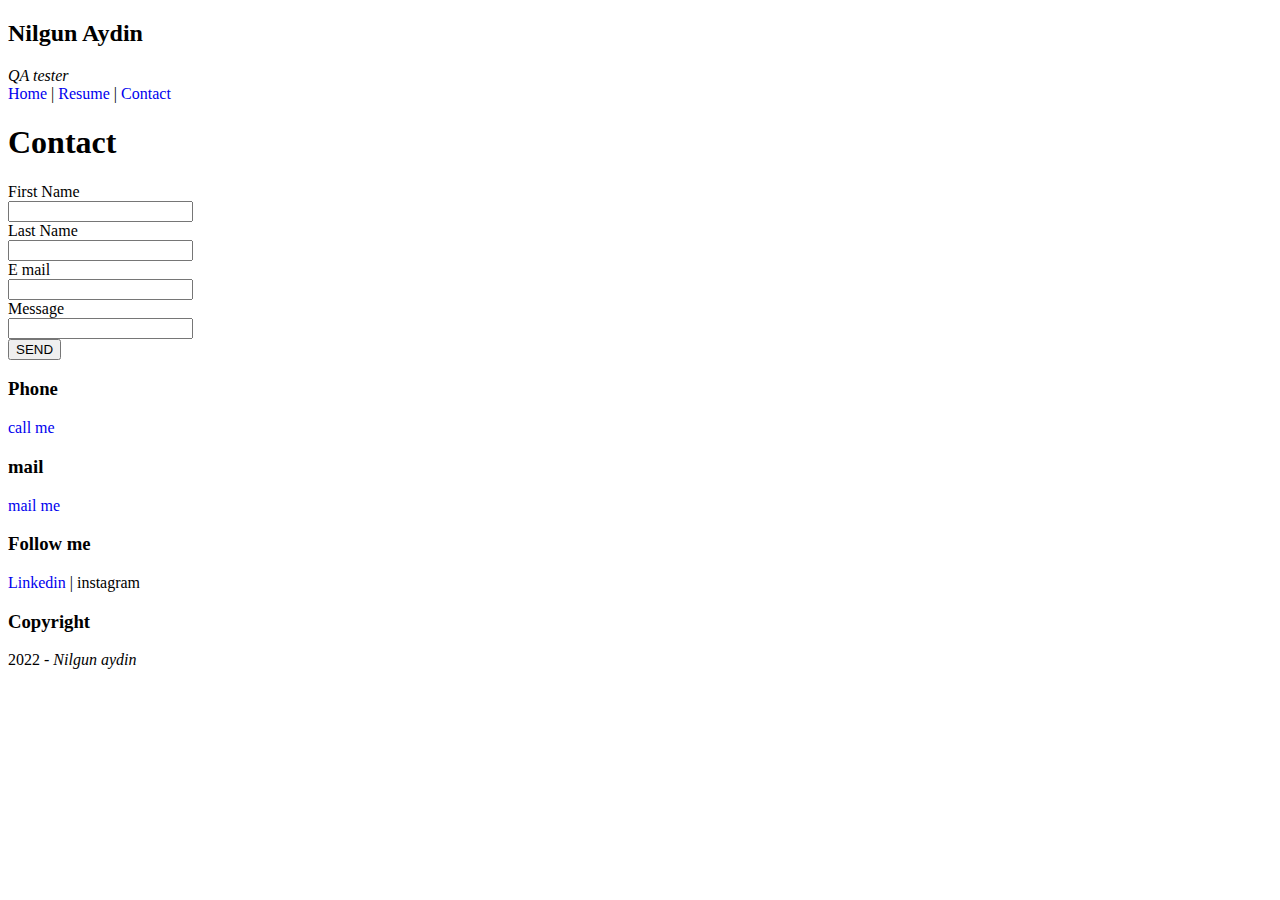
==== contact.html @ 25bb92e1 "commit it" ====
<!DOCTYPE html>
<html lang="en">
  <head>
    <meta charset="UTF-8" />
    <meta http-equiv="X-UA-Compatible" content="IE=edge" />
    <meta name="viewport" content="width=device-width, initial-scale=1.0" />
    <title>Nilgun Aydin</title>  
    <link rel="stylesheet" href="css/style.css">
  </head>
  <body>
    <div class="header">
      <div class="title">
        <h2>Nilgun Aydin</h2>
        <i>QA tester</i>
      </div>
      <div class="menu">
        <a href="index.html">Home</a> | <a href="resume.html">Resume</a> | <a href="contact.html">Contact</a></div>
    </div>
    <div class="content">
      <h1>Contact</h1>

      <div class="section">
        <div class="card">
          <div class="left">
            <form action="">
              <div class="form-row">
                <div>
                  <label for="firstName">First Name</label>
                </div>
                <input type="text" name="firstName" id="firstName" />
              </div>
             
                <div class="form-row">
                <label for="lastName">Last Name</label>
              </div>
              <input type="text" name="lastName" id="lastName" />
              <div class="form-row">
                <div>
                  <label for="email">E mail</label>
                </div>
                <input type="text" name="email" id="email" />
              </div>
              <div class="form-row">
                <div>
                  <label for="message">Message</label>
                </div>
                <input type="text" name="message" id="message" />
              </div>
                <button type="submit">SEND</button>
            </form>
          </div>
        </div>
      </div>
    </div>
<div class="footer">
  <div class="footer">
    <div>

    <h3>Phone</h3>
    <p><a href="tel:+15555555"> call me </a> </p>
</div>
<div>
<h3>mail</h3>
<p><a href="mailto: nilgun@aydin.com">mail me</a>  </p>
</div>
<div>
<h3>Follow me</h3>
<p><a href="https://www.linkedin.com/in/nilgnaydin/"> Linkedin</a> | instagram </p>
</div>
<div>
    <h3>Copyright</h3>
    <p>2022 - <i>Nilgun aydin</i></p>
</div>
    </div>
  </body>
</html>
---- css/style.css ----
.kirmizi{
    color:red;
    text-align: right;
    background-color: aquamarine;
}
a{
    text-decoration: none;
    font-weight: 400;
}
.kutu{
    width:70%;
    height: 50px;
    background-color: blueviolet;
    border:10px solid rgb(84, 4, 116);
    border-radius: 20px;
    box-shadow: 5px 5px 10px red;
}
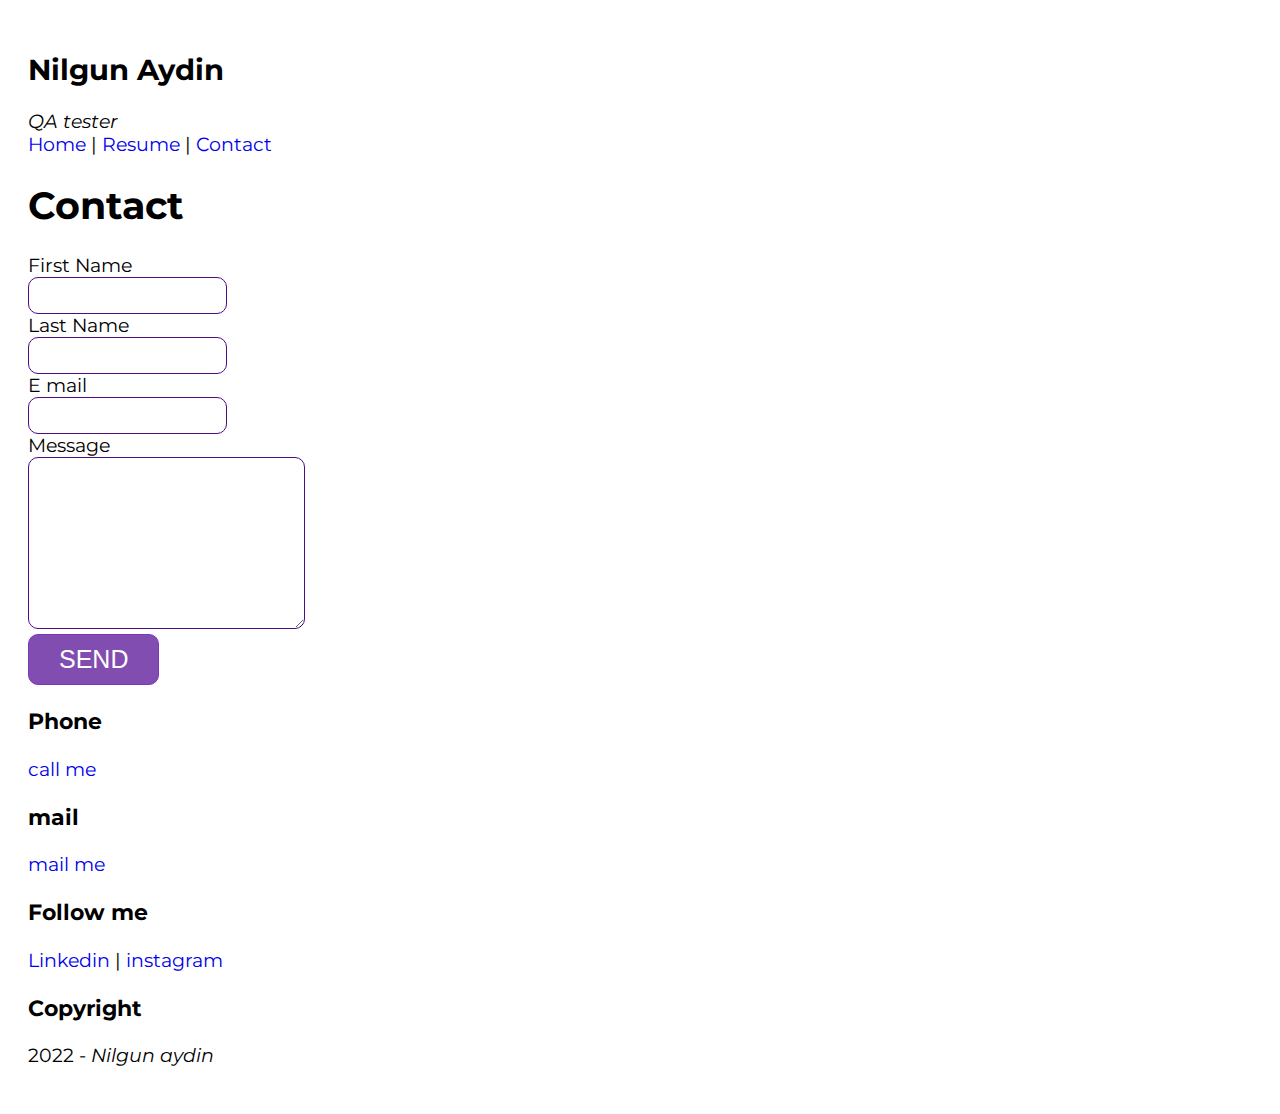
==== commit a6886ca8: "last for today" ====
--- a/contact.html
+++ b/contact.html
@@ -44,7 +44,7 @@
                 <div>
                   <label for="message">Message</label>
                 </div>
-                <input type="text" name="message" id="message" />
+                <textarea name="message" id="message"  cols="30" rows="10"></textarea>
               </div>
                 <button type="submit">SEND</button>
             </form>
@@ -65,7 +65,7 @@
 </div>
 <div>
 <h3>Follow me</h3>
-<p><a href="https://www.linkedin.com/in/nilgnaydin/"> Linkedin</a> | instagram </p>
+<p><a href="https://www.linkedin.com/in/nilgnaydin/" target="_blank"> Linkedin</a> | <a href="https://www.instagram.com/bakimli1blog/" target="_blank" rel="noopener noreferrer"> instagram </a></p>
 </div>
 <div>
     <h3>Copyright</h3>
--- a/css/style.css
+++ b/css/style.css
@@ -1,17 +1,30 @@
-.kirmizi{
-    color:red;
-    text-align: right;
-    background-color: aquamarine;
+@import url('https://fonts.googleapis.com/css2?family=Montserrat:wght@100;200;300;400;500;600;700;800;900&display=swap');
+
+*{ 
+box-sizing: border-box;
+}
+body{
+    font-family: 'Montserrat', sans-serif;
+    padding: 20px;
+    font-size: 19px;
 }
 a{
-    text-decoration: none;
-    font-weight: 400;
+text-decoration: none;
+font-weight: 400;
 }
-.kutu{
-    width:70%;
-    height: 50px;
-    background-color: blueviolet;
-    border:10px solid rgb(84, 4, 116);
-    border-radius: 20px;
-    box-shadow: 5px 5px 10px red;
+
+input, textarea{
+    border: 1px solid rgb(75, 12, 133);
+    border-radius: 10px;
+    padding: 10px;
+}
+
+button{
+    border: 1px solid rgb(125, 54, 190);
+    border-radius: 10px;
+    padding: 10px 30px;
+    background-color: rgb(129, 77, 177);
+    color: white;
+    font-size: 25px;
+    
 }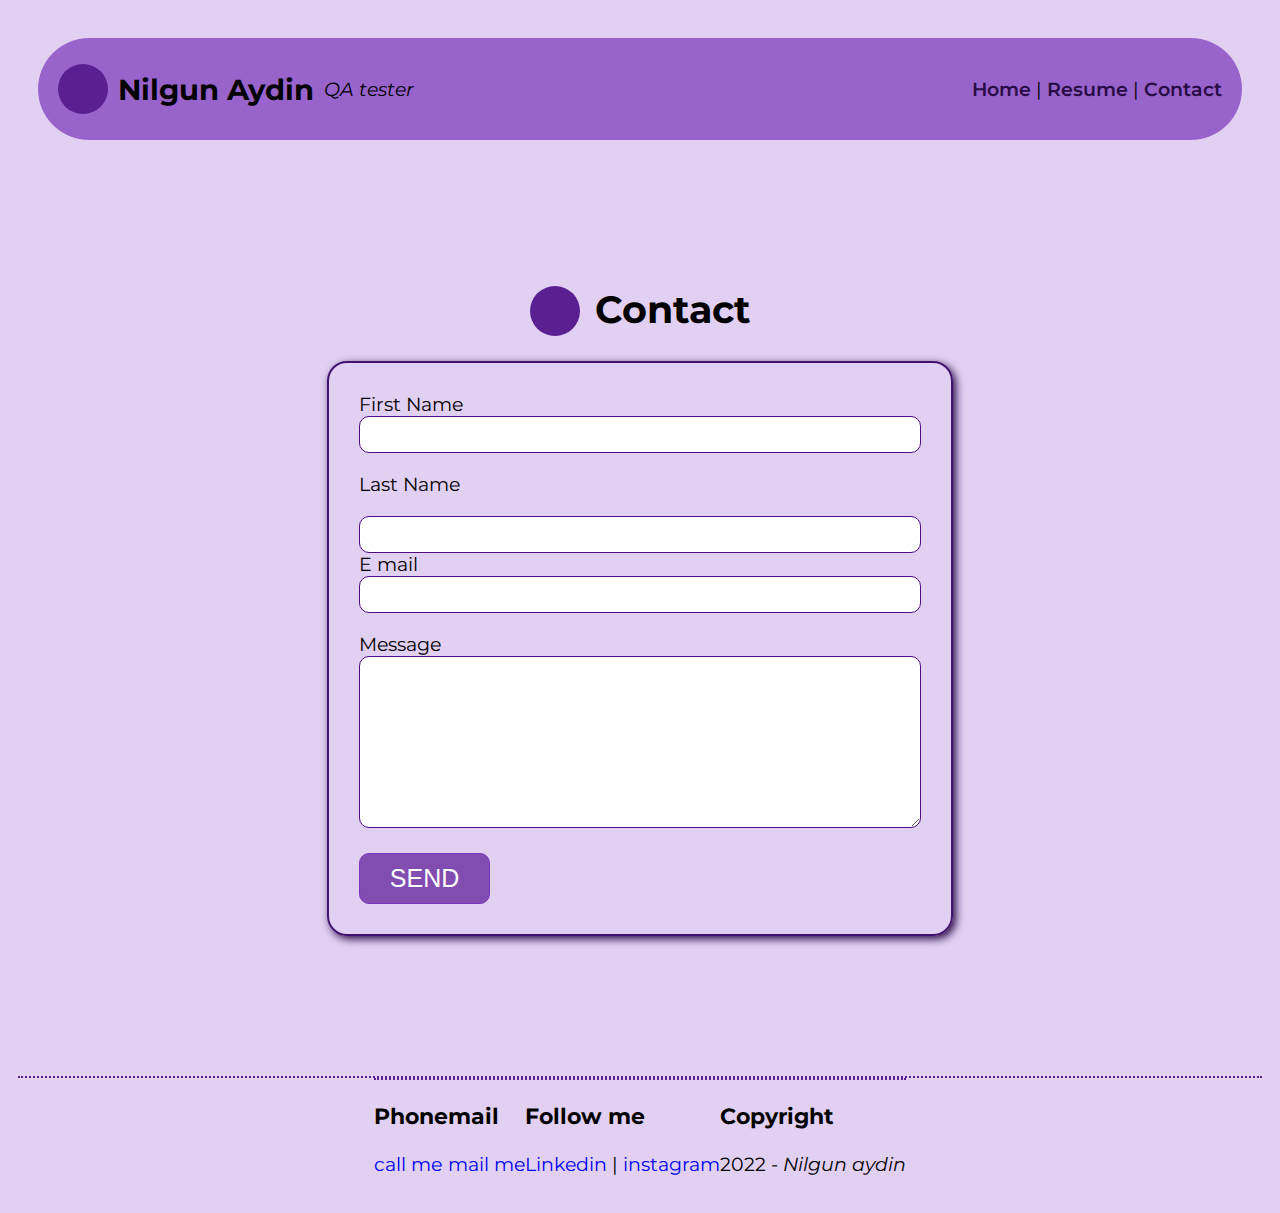
==== commit 21890a22: "homeno" ====
--- a/contact.html
+++ b/contact.html
@@ -10,6 +10,7 @@
   <body>
     <div class="header">
       <div class="title">
+        <span></span>
         <h2>Nilgun Aydin</h2>
         <i>QA tester</i>
       </div>
@@ -17,7 +18,7 @@
         <a href="index.html">Home</a> | <a href="resume.html">Resume</a> | <a href="contact.html">Contact</a></div>
     </div>
     <div class="content">
-      <h1>Contact</h1>
+      <h1> <span></span> Contact</h1>
 
       <div class="section">
         <div class="card">
--- a/css/style.css
+++ b/css/style.css
@@ -5,8 +5,9 @@
 }
 body{
     font-family: 'Montserrat', sans-serif;
-    padding: 20px;
+    padding: 10px;
     font-size: 19px;
+    background-color:rgba(215, 190, 238, 0.719);
 }
 a{
 text-decoration: none;
@@ -17,6 +18,7 @@
     border: 1px solid rgb(75, 12, 133);
     border-radius: 10px;
     padding: 10px;
+    width: 100%;
 }
 
 button{
@@ -27,4 +29,113 @@
     color: white;
     font-size: 25px;
     
+}
+
+.header{
+display: flex;
+    justify-content: space-between;
+    align-items: center;
+    background-color: rgb(153, 99, 204) ;
+padding: 10px 20px;
+margin: 20px;
+border-radius: 60px;
+}
+.header .title {
+    display: flex;
+   align-items: center;
+gap: 10px;
+
+}
+.content{
+    display: flex;
+    flex-direction: column;
+    align-items: center;
+    padding: 100px;
+   
+}
+.content .about {
+    display: flex;
+    justify-content: space-between;
+    width:85%;
+    gap: 25px;   
+}
+
+.content .description {
+    display: flex;
+    flex-direction: column;
+    justify-content: center;
+    
+}
+
+.content .about img{
+width: 400px;
+height: 400px;
+border-radius: 200px;
+border: 14px solid  rgb(129, 77, 177);
+
+
+}
+
+.content .toolbar{ display: flex;
+
+}
+.content .toolbar a{
+background-color:  rgb(129, 77, 177);
+width: 100px;
+height: 100px;
+border-radius: 50px;
+display: flex;
+justify-content: center;
+align-items: center;
+margin: 17px;
+font-weight: 650;
+box-shadow: 3px 3px 8px rgb(41, 11, 70);
+}
+
+.section { width: 60%;}
+
+.section .card{
+display: flex;
+border-radius: 20px ;
+align-items: center;
+border:2px solid rgb(66, 19, 110);
+padding: 30px;
+margin-bottom: 40px;
+gap: 15px;
+
+box-shadow: 3px 3px 8px rgb(41, 11, 70);}
+
+.section .card .left{
+    flex: 3;
+
+}
+.section .card .right{
+flex: 2;
+}
+.footer{
+    display: flex;
+    justify-content: space-around;
+    border-top: 2px dotted rgb(90, 32, 145);
+}
+.section .form-row{
+margin-bottom: 20px;
+
+}
+.content h1 span, .header .title span{
+    background-color:rgb(90, 32, 145);
+    width: 50px;
+    height: 50px;
+    border-radius: 25px;
+}
+.content h1{display: flex;
+gap: 15px; }
+
+.section .card h2{
+color:rebeccapurple;}
+
+.header .menu a{
+
+    font-weight: 600;
+    color:rgb(41, 11, 70);
+    
 }